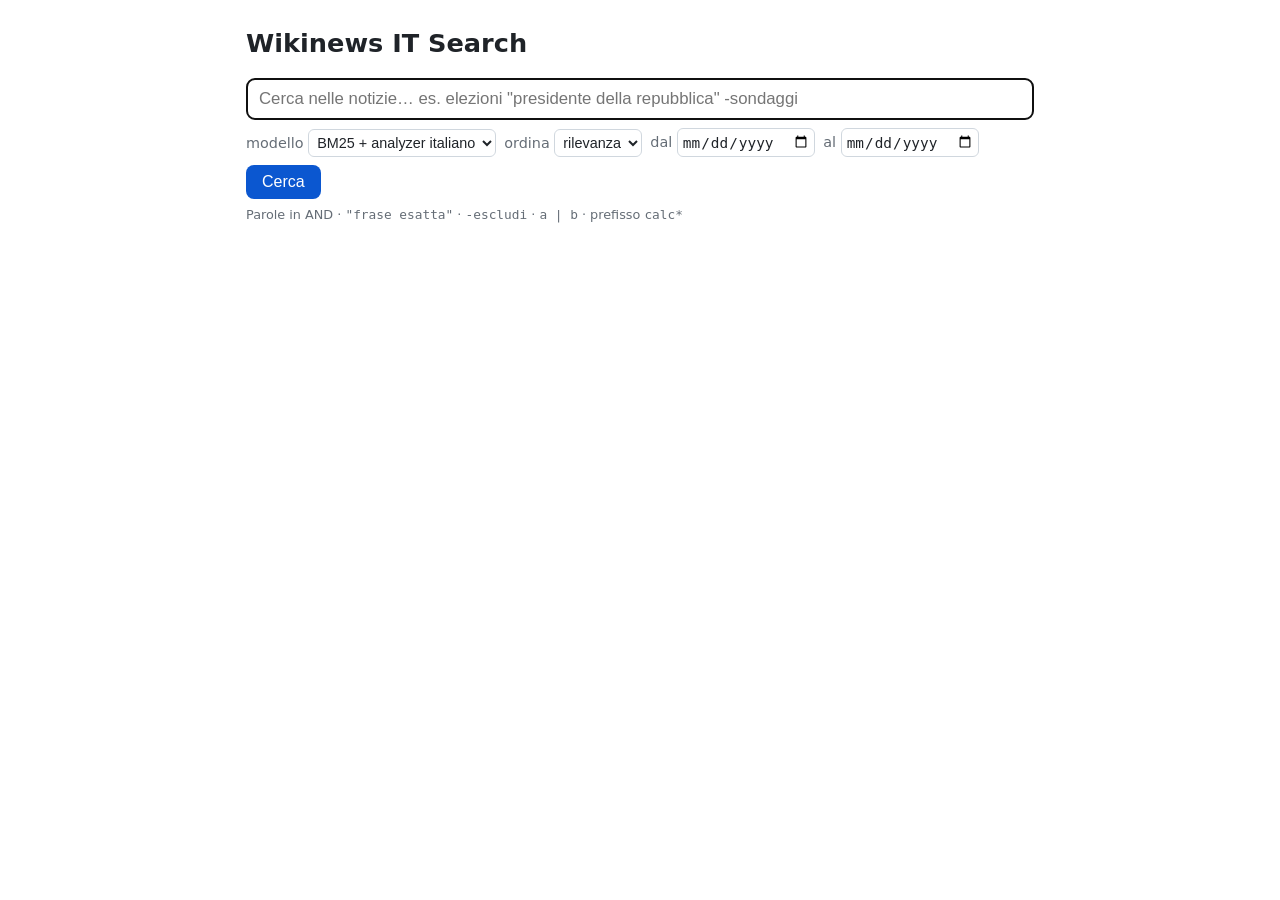
==== wikinews_search/static/index.html @ 2198100f "Motore di ricerca Wikinews IT su Elasticsearch: indicizzazione, web app, test e valutazione" ====
<!doctype html>
<html lang="it">
<head>
<meta charset="utf-8">
<meta name="viewport" content="width=device-width, initial-scale=1">
<title>Wikinews IT Search</title>
<style>
  :root { --fg:#1f2328; --muted:#656d76; --bg:#fff; --accent:#0b57d0; --mark:#fff3a3; --border:#d0d7de; }
  @media (prefers-color-scheme: dark) { :root { --fg:#e6edf3; --muted:#9198a1; --bg:#0d1117; --accent:#58a6ff; --mark:#5c4a00; --border:#30363d; } }
  * { box-sizing: border-box; }
  body { margin:0; font:16px/1.5 system-ui, sans-serif; color:var(--fg); background:var(--bg); }
  main { max-width: 820px; margin: 0 auto; padding: 24px 16px; }
  h1 { font-size: 1.6rem; margin: 0 0 4px; }
  #stats { color: var(--muted); font-size: .9rem; margin-bottom: 16px; }
  form { display: flex; flex-wrap: wrap; gap: 8px; align-items: center; }
  #q { flex: 1 1 100%; padding: 10px 12px; font-size: 1.05rem; border: 1px solid var(--border); border-radius: 8px; background: var(--bg); color: var(--fg); }
  label, select, input[type=date] { font-size: .9rem; color: var(--muted); }
  select, input[type=date] { background: var(--bg); color: var(--fg); border: 1px solid var(--border); border-radius: 6px; padding: 4px; }
  button { padding: 8px 16px; border: 0; border-radius: 8px; background: var(--accent); color: #fff; font-size: 1rem; cursor: pointer; }
  .help { color: var(--muted); font-size: .8rem; margin: 6px 0 16px; }
  #info { color: var(--muted); font-size: .9rem; margin: 12px 0; }
  .r { margin: 0 0 20px; }
  .r a { color: var(--accent); font-size: 1.1rem; text-decoration: none; }
  .r a:hover { text-decoration: underline; }
  .meta { color: var(--muted); font-size: .8rem; }
  .snip { margin: 4px 0 0; overflow-wrap: anywhere; }
  mark { background: var(--mark); color: inherit; }
  #pager { display: flex; gap: 8px; justify-content: center; }
</style>
</head>
<body>
<main>
  <h1>Wikinews IT Search</h1>
  <div id="stats"></div>
  <form id="f">
    <input id="q" name="q" type="search" placeholder="Cerca nelle notizie… es. elezioni &quot;presidente della repubblica&quot; -sondaggi" autofocus aria-label="Query">
    <label>modello <select id="model"><option value="italian">BM25 + analyzer italiano</option><option value="plain">BM25 senza stemming</option><option value="lmdirichlet">LM Dirichlet</option></select></label>
    <label>ordina <select id="sort"><option value="relevance">rilevanza</option><option value="date">data</option></select></label>
    <label>dal <input id="from" type="date"></label>
    <label>al <input id="to" type="date"></label>
    <button>Cerca</button>
  </form>
  <div class="help">Parole in AND · <code>"frase esatta"</code> · <code>-escludi</code> · <code>a | b</code> · prefisso <code>calc*</code></div>
  <div id="info" aria-live="polite"></div>
  <div id="results"></div>
  <div id="pager"></div>
</main>
<script>
const $ = id => document.getElementById(id);
let page = 1;

fetch('/api/stats').then(r => r.json()).then(s => {
  $('stats').textContent = `${s.documents.toLocaleString('it')} notizie indicizzate (${s.first_date} → ${s.last_date}) · Elasticsearch / Lucene ${s.lucene_version}`;
});

function readUrl() {
  const p = new URLSearchParams(location.search);
  $('q').value = p.get('q') || '';
  $('model').value = p.get('model') || 'italian';
  $('sort').value = p.get('sort') || 'relevance';
  $('from').value = p.get('date_from') || '';
  $('to').value = p.get('date_to') || '';
  page = +p.get('page') || 1;
}

function params() {
  const p = new URLSearchParams({ q: $('q').value, page, model: $('model').value, sort: $('sort').value });
  if ($('from').value) p.set('date_from', $('from').value);
  if ($('to').value) p.set('date_to', $('to').value);
  return p;
}

async function run(push = true) {
  if (!$('q').value.trim()) { $('results').replaceChildren(); $('info').textContent = ''; $('pager').replaceChildren(); return; }
  const p = params();
  if (push) history.pushState(null, '', '?' + p);
  const r = await fetch('/api/search?' + p);
  const data = await r.json();
  if (!r.ok) { $('info').textContent = 'Errore: ' + JSON.stringify(data.detail); return; }
  $('info').textContent = `${data.total.toLocaleString('it')} risultati in ${data.ms} ms`;
  $('results').replaceChildren(...data.results.map(d => {
    const div = document.createElement('div'); div.className = 'r';
    const a = document.createElement('a'); a.href = d.url; a.textContent = d.title; a.target = '_blank'; a.rel = 'noopener';
    const meta = document.createElement('div'); meta.className = 'meta'; meta.textContent = `${d.date || 's.d.'}` + (d.score != null ? ` · score ${d.score}` : '');
    const snip = document.createElement('p'); snip.className = 'snip'; snip.innerHTML = d.snippet; // ES highlighter with encoder=html: text escaped, only <mark> added
    div.append(a, meta, snip); return div;
  }));
  const pages = Math.ceil(data.total / 10), pager = [];
  const btn = (label, n) => { const b = document.createElement('button'); b.textContent = label; b.onclick = () => { page = n; run(); scrollTo(0, 0); }; return b; };
  if (page > 1) pager.push(btn('← Precedente', page - 1));
  if (page < pages) pager.push(btn('Successiva →', page + 1));
  $('pager').replaceChildren(...pager);
}

$('f').onsubmit = e => { e.preventDefault(); page = 1; run(); };
addEventListener('popstate', () => { readUrl(); run(false); });
readUrl(); run(false);
</script>
</body>
</html>
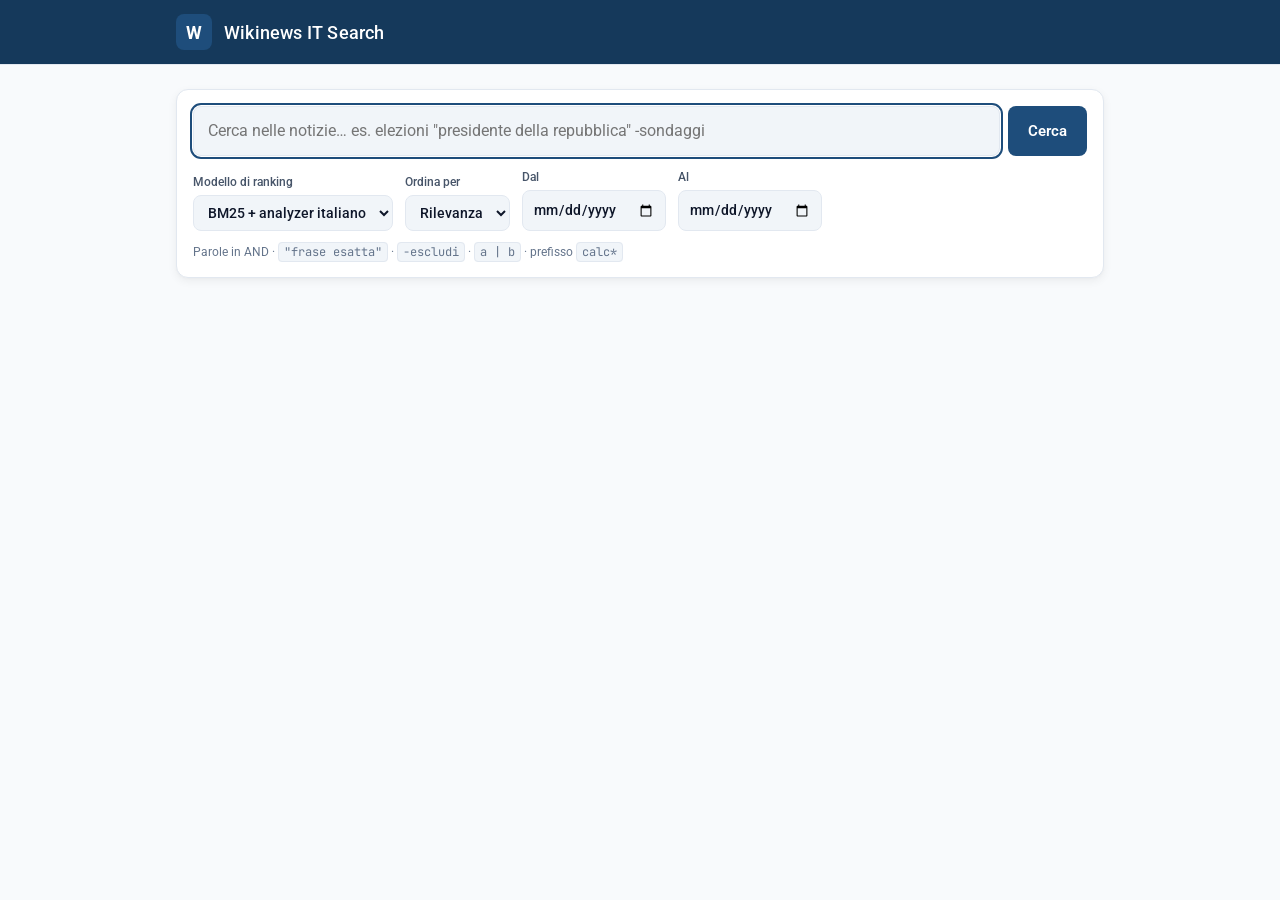
==== commit af0cae02: "Interfaccia web con lo stile di iadmin-core-frontend, autori nel README" ====
--- a/wikinews_search/static/index.html
+++ b/wikinews_search/static/index.html
@@ -4,43 +4,82 @@
 <meta charset="utf-8">
 <meta name="viewport" content="width=device-width, initial-scale=1">
 <title>Wikinews IT Search</title>
+<link rel="preconnect" href="https://fonts.googleapis.com">
+<link rel="stylesheet" href="https://fonts.googleapis.com/css2?family=Roboto:wght@400;500;700&family=JetBrains+Mono:wght@400&display=swap">
 <style>
-  :root { --fg:#1f2328; --muted:#656d76; --bg:#fff; --accent:#0b57d0; --mark:#fff3a3; --border:#d0d7de; }
-  @media (prefers-color-scheme: dark) { :root { --fg:#e6edf3; --muted:#9198a1; --bg:#0d1117; --accent:#58a6ff; --mark:#5c4a00; --border:#30363d; } }
+  /* Look & feel di iadmin-core-frontend: InstitutionalTokens (chiaro) / AdminDashTokens (scuro) */
+  :root {
+    --primary:#1E4D7B; --primary-light:#EFF6FF; --teal:#0D7D8A; --teal-light:#E6F5F7;
+    --bg:#F8FAFC; --surface:#FFFFFF; --surface-2:#F1F5F9; --border:#E2E8F0;
+    --text:#0F172A; --text-2:#475569; --muted:#64748B; --on-primary:#FFFFFF; --header:#15395B; --header-text:#FFFFFF;
+    --mark-bg:#FFFBEB; --mark-border:#FDE68A; --danger:#B91C1C;
+    --shadow:0 3px 10px rgba(0,0,0,.06), 0 1px 3px rgba(0,0,0,.02); --focus:#1E4D7B;
+  }
+  @media (prefers-color-scheme: dark) { :root {
+    --primary:#38BDF8; --primary-light:#13283F; --teal:#14B8A6; --teal-light:#0B1A2B;
+    --bg:#0A1628; --surface:#0F2137; --surface-2:#0B1A2B; --border:#1E3A5F;
+    --text:#E5E7EB; --text-2:#94A3B8; --muted:#94A3B8; --on-primary:#001E2B; --header:#0F2137; --header-text:#E5E7EB;
+    --mark-bg:#3B2F0B; --mark-border:#B45309; --danger:#EF4444;
+    --shadow:0 3px 10px rgba(0,0,0,.35); --focus:#38BDF8;
+  } }
   * { box-sizing: border-box; }
-  body { margin:0; font:16px/1.5 system-ui, sans-serif; color:var(--fg); background:var(--bg); }
-  main { max-width: 820px; margin: 0 auto; padding: 24px 16px; }
-  h1 { font-size: 1.6rem; margin: 0 0 4px; }
-  #stats { color: var(--muted); font-size: .9rem; margin-bottom: 16px; }
-  form { display: flex; flex-wrap: wrap; gap: 8px; align-items: center; }
-  #q { flex: 1 1 100%; padding: 10px 12px; font-size: 1.05rem; border: 1px solid var(--border); border-radius: 8px; background: var(--bg); color: var(--fg); }
-  label, select, input[type=date] { font-size: .9rem; color: var(--muted); }
-  select, input[type=date] { background: var(--bg); color: var(--fg); border: 1px solid var(--border); border-radius: 6px; padding: 4px; }
-  button { padding: 8px 16px; border: 0; border-radius: 8px; background: var(--accent); color: #fff; font-size: 1rem; cursor: pointer; }
-  .help { color: var(--muted); font-size: .8rem; margin: 6px 0 16px; }
-  #info { color: var(--muted); font-size: .9rem; margin: 12px 0; }
-  .r { margin: 0 0 20px; }
-  .r a { color: var(--accent); font-size: 1.1rem; text-decoration: none; }
-  .r a:hover { text-decoration: underline; }
-  .meta { color: var(--muted); font-size: .8rem; }
-  .snip { margin: 4px 0 0; overflow-wrap: anywhere; }
-  mark { background: var(--mark); color: inherit; }
-  #pager { display: flex; gap: 8px; justify-content: center; }
+  body { margin:0; font:15px/1.5 Roboto, system-ui, sans-serif; color:var(--text); background:var(--bg); }
+  header { background:var(--header); color:var(--header-text); border-bottom:1px solid var(--border); }
+  .bar { max-width:960px; margin:0 auto; padding:14px 16px; display:flex; align-items:center; gap:12px; flex-wrap:wrap; }
+  .logo { width:36px; height:36px; border-radius:8px; background:var(--primary); color:var(--on-primary); display:grid; place-items:center; font-weight:700; font-size:18px; flex:none; }
+  h1 { font-size:18px; font-weight:500; margin:0; letter-spacing:.2px; }
+  #stats { font-size:13px; opacity:.85; margin-left:auto; }
+  main { max-width:960px; margin:0 auto; padding:24px 16px 48px; }
+  .card { background:var(--surface); border:1px solid var(--border); border-radius:12px; box-shadow:var(--shadow); }
+  form.card { padding:16px; display:grid; gap:12px; }
+  .searchrow { display:flex; gap:8px; }
+  #q { flex:1; min-width:0; padding:12px 14px; font:inherit; font-size:16px; border:1px solid var(--border); border-radius:8px; background:var(--surface-2); color:var(--text); }
+  input:focus-visible, select:focus-visible, button:focus-visible, a:focus-visible { outline:2px solid var(--focus); outline-offset:1px; }
+  .filters { display:flex; flex-wrap:wrap; gap:12px; align-items:end; }
+  .field { display:grid; gap:4px; font-size:12px; font-weight:500; color:var(--text-2); }
+  select, input[type=date] { font:inherit; font-size:14px; padding:8px 10px; border:1px solid var(--border); border-radius:8px; background:var(--surface-2); color:var(--text); }
+  button { font:inherit; font-weight:600; padding:10px 20px; border:0; border-radius:8px; background:var(--primary); color:var(--on-primary); cursor:pointer; }
+  button:hover { filter:brightness(1.08); }
+  button.secondary { background:transparent; color:var(--primary); border:1px solid var(--border); }
+  .help { font-size:12px; color:var(--muted); }
+  code { font-family:'JetBrains Mono', monospace; font-size:12px; background:var(--surface-2); border:1px solid var(--border); border-radius:4px; padding:1px 5px; }
+  #info { color:var(--text-2); font-size:13px; margin:20px 2px 10px; }
+  #info.error { color:var(--danger); }
+  #results { display:grid; gap:12px; }
+  .r { padding:16px 18px; }
+  .r a { color:var(--primary); font-size:17px; font-weight:500; text-decoration:none; }
+  .r a:hover { text-decoration:underline; }
+  .meta { display:flex; gap:6px; margin:6px 0 8px; flex-wrap:wrap; }
+  .chip { font-size:12px; font-weight:500; padding:2px 10px; border-radius:999px; border:1px solid var(--border); background:var(--primary-light); color:var(--primary); }
+  .chip.teal { background:var(--teal-light); color:var(--teal); }
+  .snip { margin:0; color:var(--text-2); font-size:14px; overflow-wrap:anywhere; }
+  mark { background:var(--mark-bg); color:var(--text); box-shadow:inset 0 -2px 0 var(--mark-border); border-radius:2px; padding:0 1px; }
+  #pager { display:flex; gap:8px; justify-content:center; margin-top:20px; }
+  @media (max-width:600px) { .searchrow { flex-direction:column; } #stats { margin-left:0; width:100%; } }
 </style>
 </head>
 <body>
+<header>
+  <div class="bar">
+    <div class="logo" aria-hidden="true">W</div>
+    <h1>Wikinews IT Search</h1>
+    <div id="stats"></div>
+  </div>
+</header>
 <main>
-  <h1>Wikinews IT Search</h1>
-  <div id="stats"></div>
-  <form id="f">
-    <input id="q" name="q" type="search" placeholder="Cerca nelle notizie… es. elezioni &quot;presidente della repubblica&quot; -sondaggi" autofocus aria-label="Query">
-    <label>modello <select id="model"><option value="italian">BM25 + analyzer italiano</option><option value="plain">BM25 senza stemming</option><option value="lmdirichlet">LM Dirichlet</option></select></label>
-    <label>ordina <select id="sort"><option value="relevance">rilevanza</option><option value="date">data</option></select></label>
-    <label>dal <input id="from" type="date"></label>
-    <label>al <input id="to" type="date"></label>
-    <button>Cerca</button>
+  <form id="f" class="card" role="search">
+    <div class="searchrow">
+      <input id="q" name="q" type="search" placeholder="Cerca nelle notizie… es. elezioni &quot;presidente della repubblica&quot; -sondaggi" autofocus aria-label="Query">
+      <button>Cerca</button>
+    </div>
+    <div class="filters">
+      <label class="field">Modello di ranking <select id="model"><option value="italian">BM25 + analyzer italiano</option><option value="plain">BM25 senza stemming</option><option value="lmdirichlet">LM Dirichlet</option></select></label>
+      <label class="field">Ordina per <select id="sort"><option value="relevance">Rilevanza</option><option value="date">Data</option></select></label>
+      <label class="field">Dal <input id="from" type="date"></label>
+      <label class="field">Al <input id="to" type="date"></label>
+    </div>
+    <div class="help">Parole in AND · <code>"frase esatta"</code> · <code>-escludi</code> · <code>a | b</code> · prefisso <code>calc*</code></div>
   </form>
-  <div class="help">Parole in AND · <code>"frase esatta"</code> · <code>-escludi</code> · <code>a | b</code> · prefisso <code>calc*</code></div>
   <div id="info" aria-live="polite"></div>
   <div id="results"></div>
   <div id="pager"></div>
@@ -48,9 +87,10 @@
 <script>
 const $ = id => document.getElementById(id);
 let page = 1;
+const itDate = d => d ? d.split('-').reverse().join('/') : '—';  // formato istituzionale dd/MM/yyyy
 
 fetch('/api/stats').then(r => r.json()).then(s => {
-  $('stats').textContent = `${s.documents.toLocaleString('it')} notizie indicizzate (${s.first_date} → ${s.last_date}) · Elasticsearch / Lucene ${s.lucene_version}`;
+  $('stats').textContent = `${s.documents.toLocaleString('it')} notizie · ${itDate(s.first_date)} – ${itDate(s.last_date)} · Lucene ${s.lucene_version}`;
 });
 
 function readUrl() {
@@ -76,17 +116,21 @@
   if (push) history.pushState(null, '', '?' + p);
   const r = await fetch('/api/search?' + p);
   const data = await r.json();
-  if (!r.ok) { $('info').textContent = 'Errore: ' + JSON.stringify(data.detail); return; }
+  $('info').className = r.ok ? '' : 'error';
+  if (!r.ok) { $('info').textContent = 'Errore: ' + JSON.stringify(data.detail); $('results').replaceChildren(); return; }
   $('info').textContent = `${data.total.toLocaleString('it')} risultati in ${data.ms} ms`;
   $('results').replaceChildren(...data.results.map(d => {
-    const div = document.createElement('div'); div.className = 'r';
+    const div = document.createElement('article'); div.className = 'r card';
     const a = document.createElement('a'); a.href = d.url; a.textContent = d.title; a.target = '_blank'; a.rel = 'noopener';
-    const meta = document.createElement('div'); meta.className = 'meta'; meta.textContent = `${d.date || 's.d.'}` + (d.score != null ? ` · score ${d.score}` : '');
+    const meta = document.createElement('div'); meta.className = 'meta';
+    const chip = (t, cls) => { const c = document.createElement('span'); c.className = 'chip ' + cls; c.textContent = t; return c; };
+    meta.append(chip(itDate(d.date), ''));
+    if (d.score != null) meta.append(chip(`score ${d.score}`, 'teal'));
     const snip = document.createElement('p'); snip.className = 'snip'; snip.innerHTML = d.snippet; // ES highlighter with encoder=html: text escaped, only <mark> added
     div.append(a, meta, snip); return div;
   }));
   const pages = Math.ceil(data.total / 10), pager = [];
-  const btn = (label, n) => { const b = document.createElement('button'); b.textContent = label; b.onclick = () => { page = n; run(); scrollTo(0, 0); }; return b; };
+  const btn = (label, n) => { const b = document.createElement('button'); b.className = 'secondary'; b.textContent = label; b.onclick = () => { page = n; run(); scrollTo(0, 0); }; return b; };
   if (page > 1) pager.push(btn('← Precedente', page - 1));
   if (page < pages) pager.push(btn('Successiva →', page + 1));
   $('pager').replaceChildren(...pager);
